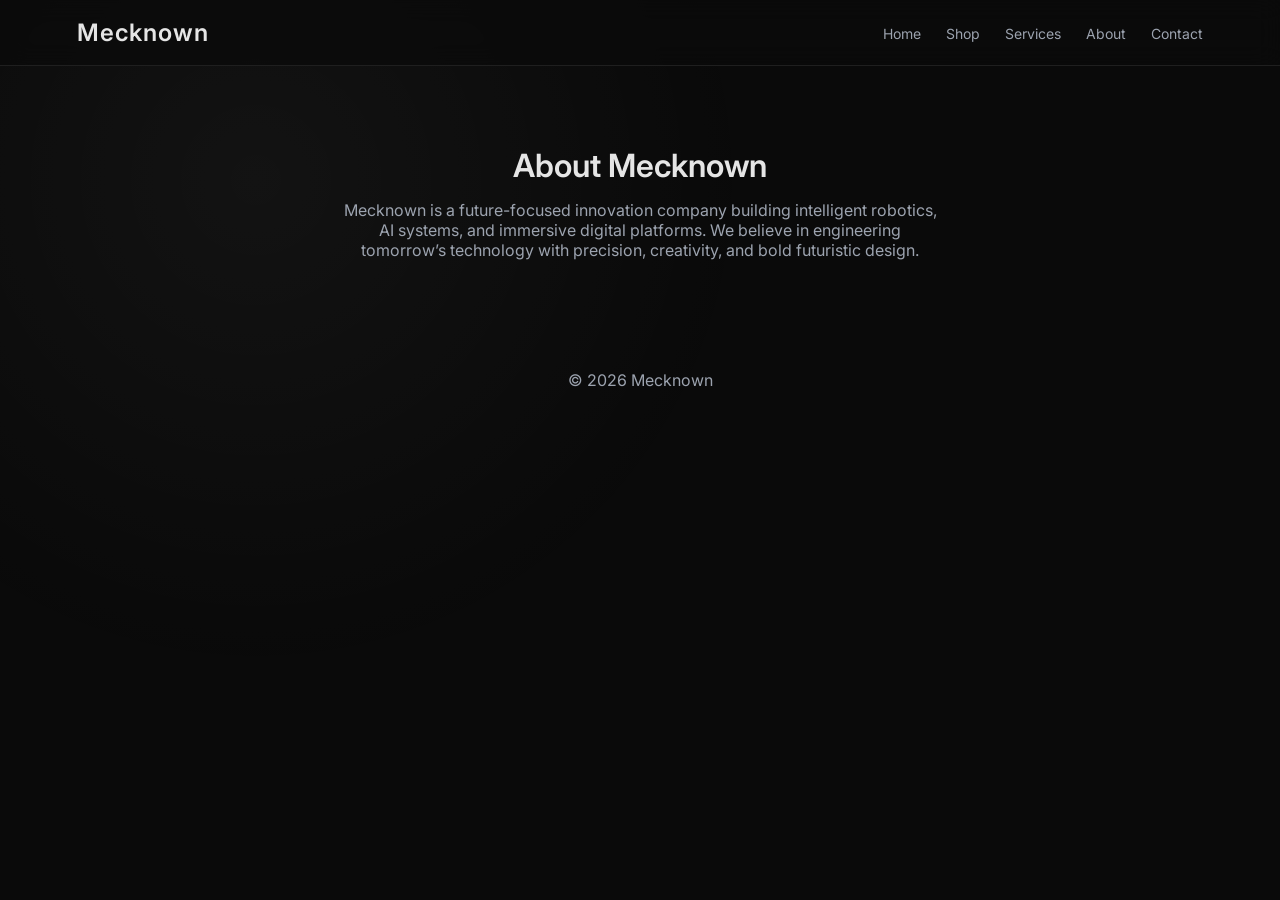
==== about.html @ 99750cce "Add files via upload" ====
<!DOCTYPE html>
<html>
<head>
<title>Mecknown - About</title>
<meta name="viewport" content="width=device-width, initial-scale=1.0">
<link rel="stylesheet" href="style.css">
<link rel="icon" href="favicon.ico">
</head>
<body>

<div id="loader"><div class="hologram">MECKNOWN</div></div>


<nav>
  <h1>Mecknown</h1>
  <div class="menu-toggle" id="menu-toggle">
    <span></span><span></span><span></span>
  </div>
  <ul id="nav-links">
    <li><a href="index.html">Home</a></li>
    <li><a href="shop.html">Shop</a></li>
    <li><a href="services.html">Services</a></li>
    <li><a href="about.html">About</a></li>
    <li><a href="contact.html">Contact</a></li>
  </ul>
</nav>


<section class="section">
<h2>About Mecknown</h2>
<p>
Mecknown is a future-focused innovation company building intelligent robotics,
AI systems, and immersive digital platforms.
We believe in engineering tomorrow’s technology with precision, creativity,
and bold futuristic design.
</p>
</section>

<footer>© 2026 Mecknown</footer>

<script>
window.onload=function(){
document.getElementById("loader").style.display="none";
};

const toggle=document.getElementById("menu-toggle");
const navLinks=document.getElementById("nav-links");

if(toggle){
toggle.addEventListener("click",function(){
navLinks.classList.toggle("active");
toggle.classList.toggle("active");
});
}
</script>

</body>
</html>
---- style.css ----
@import url('https://fonts.googleapis.com/css2?family=Inter:wght@300;400;600&display=swap');

/* ===== ROOT ===== */
:root{
  --bg:#0a0a0a;
  --card:#111111;
  --border:#1f1f1f;
  --text:#e5e5e5;
  --muted:#9ca3af;
  --primary:#ffffff;
}

/* ===== GLOBAL ===== */
*{
  margin:0;
  padding:0;
  box-sizing:border-box;
  font-family:'Inter',sans-serif;
}

body{
  background:var(--bg);
  color:var(--text);
  min-height:100vh;
}

/* subtle background */
body::before{
  content:"";
  position:fixed;
  inset:0;
  background: radial-gradient(circle at 20% 20%, rgba(255,255,255,0.04), transparent 40%);
  z-index:-1;
}

/* ===== NAVBAR ===== */
nav{
  display:flex;
  justify-content:space-between;
  align-items:center;
  padding:18px 6%;
  position:sticky;
  top:0;
  background:rgba(10,10,10,0.7);
  backdrop-filter:blur(12px);
  border-bottom:1px solid var(--border);
  z-index:1000;
}

nav h1{
  font-weight:600;
  letter-spacing:1px;
}

/* SEARCH BAR (NEW) */
nav input{
  width:40%;
  padding:10px;
  border-radius:8px;
  border:1px solid var(--border);
  background:#0f0f0f;
  color:var(--text);
  transition:0.2s;
}

nav input:focus{
  outline:none;
  border-color:#333;
}

nav ul{
  display:flex;
  gap:25px;
  list-style:none;
}

nav a{
  color:var(--muted);
  text-decoration:none;
  font-size:14px;
  transition:0.2s;
}

nav a:hover{
  color:var(--text);
}

/* ===== HAMBURGER ===== */
.menu-toggle{
  display:none;
  flex-direction:column;
  cursor:pointer;
}

.menu-toggle span{
  width:25px;
  height:2px;
  background:white;
  margin:4px 0;
}

/* ===== MOBILE ===== */
@media(max-width:768px){
  .menu-toggle{display:flex;}

  nav{
    flex-wrap:wrap;
  }

  nav input{
    width:100%;
    margin-top:10px;
  }

  nav ul{
    position:absolute;
    top:60px;
    right:0;
    width:220px;
    flex-direction:column;
    background:#000;
    padding:20px;
    transform:translateX(100%);
    transition:0.3s;
  }

  nav ul.active{
    transform:translateX(0);
  }
}

/* ===== SECTIONS ===== */
.section{
  padding:80px 6%;
  text-align:center;
}

.section h2{
  font-size:32px;
  margin-bottom:15px;
  font-weight:600;
}

.section p{
  max-width:600px;
  margin:auto;
  color:var(--muted);
}

/* ===== HERO ===== */
.hero h2{
  font-size:40px;
}

.hero p{
  margin-top:10px;
}

.hero-buttons{
  margin-top:25px;
  display:flex;
  gap:15px;
  justify-content:center;
  flex-wrap:wrap;
}

/* ===== BUTTONS ===== */
button{
  padding:12px 20px;
  border-radius:999px;
  border:none;
  cursor:pointer;
  font-weight:500;
  transition:0.2s;
}

.primary-btn{
  background:white;
  color:black;
}

.secondary-btn{
  background:transparent;
  border:1px solid var(--border);
  color:white;
}

button:hover{
  transform:scale(1.05);
}

/* ===== CARDS ===== */
.card-container{
  display:grid;
  grid-template-columns:repeat(auto-fit,minmax(250px,1fr));
  gap:20px;
  margin-top:40px;
}

.card{
  background:var(--card);
  border:1px solid var(--border);
  padding:25px;
  border-radius:14px;
  text-align:left;
  transition:0.2s;
}

.card:hover{
  transform:translateY(-5px);
  border-color:#333;
}

/* ===== SHOP ===== */
.shop-header{
  display:flex;
  justify-content:space-between;
  align-items:center;
  margin:20px 0;
  flex-wrap:wrap;
  gap:10px;
}

.shop-grid{
  display:grid;
  grid-template-columns:repeat(auto-fit,minmax(220px,1fr));
  gap:20px;
  margin-top:30px;
}

/* PRODUCT CARD */
.product-card{
  background:var(--card);
  border:1px solid var(--border);
  border-radius:14px;
  padding:15px;
  transition:0.3s;
  position:relative;
  overflow:hidden;
}

/* BADGE */
.product-card::before{
  content:"NEW";
  position:absolute;
  top:10px;
  left:10px;
  font-size:10px;
  background:white;
  color:black;
  padding:3px 6px;
  border-radius:4px;
}

/* HOVER EFFECT */
.product-card:hover{
  transform:translateY(-6px) scale(1.01);
  border-color:#2a2a2a;
  box-shadow:0 10px 25px rgba(0,0,0,0.4);
}

/* IMAGE */
.product-card img{
  width:100%;
  height:180px;
  object-fit:cover;
  border-radius:10px;
  transition:0.3s;
}

.product-card:hover img{
  transform:scale(1.05);
}

/* TEXT */
.product-card h3{
  margin:12px 0 5px;
  font-size:15px;
}

.product-card p{
  font-size:13px;
  color:var(--muted);
}

/* RATING */
.rating{
  font-size:12px;
  margin:5px 0;
  color:#facc15;
}

/* PRICE */
.price{
  margin-top:8px;
  font-weight:600;
  font-size:16px;
  color:#22c55e;
}

/* BUTTON */
.product-card button{
  margin-top:10px;
  width:100%;
  background:white;
  color:black;
  border-radius:8px;
}

.product-card button:hover{
  background:#e5e5e5;
}

/* ===== FORM ===== */
form{
  max-width:450px;
  margin:40px auto;
  display:flex;
  flex-direction:column;
  gap:15px;
}

input,textarea{
  padding:12px;
  border-radius:8px;
  border:1px solid var(--border);
  background:#0f0f0f;
  color:white;
}

input:focus,textarea:focus{
  outline:none;
  border-color:#333;
}

/* ===== FOOTER ===== */
footer{
  text-align:center;
  padding:30px;
  color:var(--muted);
}
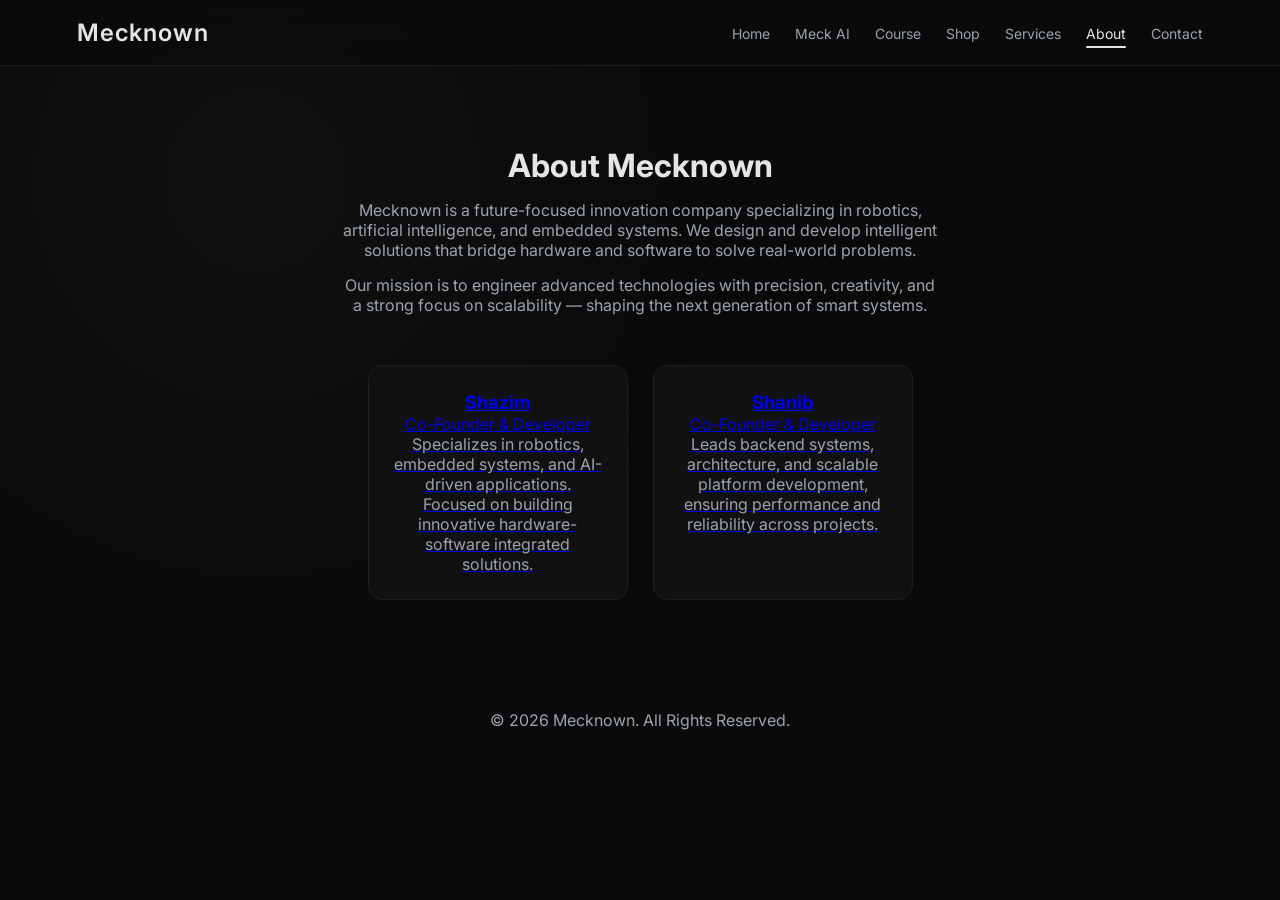
==== commit fa96b12c: "Add files via upload" ====
--- a/about.html
+++ b/about.html
@@ -1,58 +1,145 @@
-<!DOCTYPE html>
-<html>
-<head>
-<title>Mecknown - About</title>
-<meta name="viewport" content="width=device-width, initial-scale=1.0">
-<link rel="stylesheet" href="style.css">
-<link rel="icon" href="favicon.ico">
-</head>
-<body>
-
-<div id="loader"><div class="hologram">MECKNOWN</div></div>
-
-
-<nav>
-  <h1>Mecknown</h1>
-  <div class="menu-toggle" id="menu-toggle">
-    <span></span><span></span><span></span>
-  </div>
-  <ul id="nav-links">
-    <li><a href="index.html">Home</a></li>
-    <li><a href="shop.html">Shop</a></li>
-    <li><a href="services.html">Services</a></li>
-    <li><a href="about.html">About</a></li>
-    <li><a href="contact.html">Contact</a></li>
-  </ul>
-</nav>
-
-
-<section class="section">
-<h2>About Mecknown</h2>
-<p>
-Mecknown is a future-focused innovation company building intelligent robotics,
-AI systems, and immersive digital platforms.
-We believe in engineering tomorrow’s technology with precision, creativity,
-and bold futuristic design.
-</p>
-</section>
-
-<footer>© 2026 Mecknown</footer>
-
-<script>
-window.onload=function(){
-document.getElementById("loader").style.display="none";
-};
-
-const toggle=document.getElementById("menu-toggle");
-const navLinks=document.getElementById("nav-links");
-
-if(toggle){
-toggle.addEventListener("click",function(){
-navLinks.classList.toggle("active");
-toggle.classList.toggle("active");
-});
-}
-</script>
-
-</body>
-</html>
+<!DOCTYPE html>
+<html lang="en">
+<head>
+
+<title>About Mecknown | Robotics, AI & Innovation Company</title>
+
+<meta charset="UTF-8">
+<meta name="viewport" content="width=device-width, initial-scale=1.0">
+
+<!-- SEO -->
+<meta name="description" content="Learn about Mecknown - a future-focused company building robotics, AI systems, and smart digital platforms. Meet the founders and vision behind the innovation.">
+<meta name="keywords" content="Mecknown, robotics company, AI development, embedded systems, tech startup India, robotics engineers">
+<meta name="author" content="Mecknown">
+<link rel="canonical" href="https://mecknown.in/about">
+
+<!-- Open Graph (for sharing) -->
+<meta property="og:title" content="About Mecknown">
+<meta property="og:description" content="We build robotics, AI systems, and intelligent solutions for the future.">
+<meta property="og:type" content="website">
+<meta property="og:url" content="https://mecknown.in/about">
+<meta property="og:image" content="https://mecknown.in/assets/logo.png">
+
+<link rel="stylesheet" href="style.css">
+<link rel="icon" href="favicon.ico">
+
+</head>
+
+<body>
+
+<!-- LOADER (MATCHED WITH INDEX) -->
+<div id="loader">
+  <img src="assets/logo.png" alt="Mecknown Loading" class="loader-logo">
+</div>
+
+<nav>
+  <h1>Mecknown</h1>
+  <div class="menu-toggle" id="menu-toggle">
+    <span></span><span></span><span></span>
+  </div>
+  <ul id="nav-links">
+    <li><a href="index.html">Home</a></li>
+    <li><a href="ai.html">Meck AI</a></li>
+    <li><a href="course.html">Course</a></li>
+    <li><a href="shop.html">Shop</a></li>
+    <li><a href="services.html">Services</a></li>
+    <li><a href="about.html" class="active">About</a></li>
+    <li><a href="contact.html">Contact</a></li>
+  </ul>
+</nav>
+
+<section class="section">
+  <h2>About Mecknown</h2>
+
+  <p>
+    Mecknown is a future-focused innovation company specializing in robotics,
+    artificial intelligence, and embedded systems. We design and develop
+    intelligent solutions that bridge hardware and software to solve real-world problems.
+  </p>
+
+  <p style="margin-top:15px;">
+    Our mission is to engineer advanced technologies with precision, creativity,
+    and a strong focus on scalability — shaping the next generation of smart systems.
+  </p>
+
+  <!-- TEAM -->
+  <div class="team">
+
+    <!-- SHAZIM -->
+    <a href="shazim.html" class="member">
+      <h3>Shazim</h3>
+      <span>Co-Founder & Developer</span>
+      <p>
+        Specializes in robotics, embedded systems, and AI-driven applications.
+        Focused on building innovative hardware-software integrated solutions.
+      </p>
+    </a>
+
+    <!-- SHANIB -->
+    <a href="shanib.html" class="member">
+      <h3>Shanib</h3>
+      <span>Co-Founder & Developer</span>
+      <p>
+        Leads backend systems, architecture, and scalable platform development,
+        ensuring performance and reliability across projects.
+      </p>
+    </a>
+
+  </div>
+
+</section>
+
+<footer>
+© 2026 Mecknown. All Rights Reserved.
+</footer>
+
+<script>
+
+/* ===== LOADER (MATCH INDEX) ===== */
+window.addEventListener("load", function () {
+  const loader = document.getElementById("loader");
+
+  if (loader) {
+    document.body.style.overflow = "hidden";
+
+    setTimeout(() => {
+      loader.style.opacity = "0";
+    }, 100);
+
+    setTimeout(() => {
+      loader.style.display = "none";
+      document.body.style.overflow = "auto";
+    }, 500);
+  }
+});
+
+/* ===== MOBILE MENU ===== */
+const toggle = document.getElementById("menu-toggle");
+const navLinks = document.getElementById("nav-links");
+
+if(toggle){
+  toggle.addEventListener("click", function(){
+    navLinks.classList.toggle("active");
+    toggle.classList.toggle("active");
+  });
+}
+
+/* ===== SCROLL ANIMATION ===== */
+const members = document.querySelectorAll('.member');
+
+const observer = new IntersectionObserver((entries) => {
+  entries.forEach((entry, index) => {
+    if (entry.isIntersecting) {
+      setTimeout(() => {
+        entry.target.classList.add('show');
+      }, index * 200);
+    }
+  });
+}, { threshold: 0.2 });
+
+members.forEach(member => observer.observe(member));
+
+</script>
+
+</body>
+</html>
--- a/style.css
+++ b/style.css
@@ -1,341 +1,339 @@
-@import url('https://fonts.googleapis.com/css2?family=Inter:wght@300;400;600&display=swap');
-
-/* ===== ROOT ===== */
-:root{
-  --bg:#0a0a0a;
-  --card:#111111;
-  --border:#1f1f1f;
-  --text:#e5e5e5;
-  --muted:#9ca3af;
-  --primary:#ffffff;
-}
-
-/* ===== GLOBAL ===== */
-*{
-  margin:0;
-  padding:0;
-  box-sizing:border-box;
-  font-family:'Inter',sans-serif;
-}
-
-body{
-  background:var(--bg);
-  color:var(--text);
-  min-height:100vh;
-}
-
-/* subtle background */
-body::before{
-  content:"";
-  position:fixed;
-  inset:0;
-  background: radial-gradient(circle at 20% 20%, rgba(255,255,255,0.04), transparent 40%);
-  z-index:-1;
-}
-
-/* ===== NAVBAR ===== */
-nav{
-  display:flex;
-  justify-content:space-between;
-  align-items:center;
-  padding:18px 6%;
-  position:sticky;
-  top:0;
-  background:rgba(10,10,10,0.7);
-  backdrop-filter:blur(12px);
-  border-bottom:1px solid var(--border);
-  z-index:1000;
-}
-
-nav h1{
-  font-weight:600;
-  letter-spacing:1px;
-}
-
-/* SEARCH BAR (NEW) */
-nav input{
-  width:40%;
-  padding:10px;
-  border-radius:8px;
-  border:1px solid var(--border);
-  background:#0f0f0f;
-  color:var(--text);
-  transition:0.2s;
-}
-
-nav input:focus{
-  outline:none;
-  border-color:#333;
-}
-
-nav ul{
-  display:flex;
-  gap:25px;
-  list-style:none;
-}
-
-nav a{
-  color:var(--muted);
-  text-decoration:none;
-  font-size:14px;
-  transition:0.2s;
-}
-
-nav a:hover{
-  color:var(--text);
-}
-
-/* ===== HAMBURGER ===== */
-.menu-toggle{
-  display:none;
-  flex-direction:column;
-  cursor:pointer;
-}
-
-.menu-toggle span{
-  width:25px;
-  height:2px;
-  background:white;
-  margin:4px 0;
-}
-
-/* ===== MOBILE ===== */
-@media(max-width:768px){
-  .menu-toggle{display:flex;}
-
-  nav{
-    flex-wrap:wrap;
-  }
-
-  nav input{
-    width:100%;
-    margin-top:10px;
-  }
-
-  nav ul{
-    position:absolute;
-    top:60px;
-    right:0;
-    width:220px;
-    flex-direction:column;
-    background:#000;
-    padding:20px;
-    transform:translateX(100%);
-    transition:0.3s;
-  }
-
-  nav ul.active{
-    transform:translateX(0);
-  }
-}
-
-/* ===== SECTIONS ===== */
-.section{
-  padding:80px 6%;
-  text-align:center;
-}
-
-.section h2{
-  font-size:32px;
-  margin-bottom:15px;
-  font-weight:600;
-}
-
-.section p{
-  max-width:600px;
-  margin:auto;
-  color:var(--muted);
-}
-
-/* ===== HERO ===== */
-.hero h2{
-  font-size:40px;
-}
-
-.hero p{
-  margin-top:10px;
-}
-
-.hero-buttons{
-  margin-top:25px;
-  display:flex;
-  gap:15px;
-  justify-content:center;
-  flex-wrap:wrap;
-}
-
-/* ===== BUTTONS ===== */
-button{
-  padding:12px 20px;
-  border-radius:999px;
-  border:none;
-  cursor:pointer;
-  font-weight:500;
-  transition:0.2s;
-}
-
-.primary-btn{
-  background:white;
-  color:black;
-}
-
-.secondary-btn{
-  background:transparent;
-  border:1px solid var(--border);
-  color:white;
-}
-
-button:hover{
-  transform:scale(1.05);
-}
-
-/* ===== CARDS ===== */
-.card-container{
-  display:grid;
-  grid-template-columns:repeat(auto-fit,minmax(250px,1fr));
-  gap:20px;
-  margin-top:40px;
-}
-
-.card{
-  background:var(--card);
-  border:1px solid var(--border);
-  padding:25px;
-  border-radius:14px;
-  text-align:left;
-  transition:0.2s;
-}
-
-.card:hover{
-  transform:translateY(-5px);
-  border-color:#333;
-}
-
-/* ===== SHOP ===== */
-.shop-header{
-  display:flex;
-  justify-content:space-between;
-  align-items:center;
-  margin:20px 0;
-  flex-wrap:wrap;
-  gap:10px;
-}
-
-.shop-grid{
-  display:grid;
-  grid-template-columns:repeat(auto-fit,minmax(220px,1fr));
-  gap:20px;
-  margin-top:30px;
-}
-
-/* PRODUCT CARD */
-.product-card{
-  background:var(--card);
-  border:1px solid var(--border);
-  border-radius:14px;
-  padding:15px;
-  transition:0.3s;
-  position:relative;
-  overflow:hidden;
-}
-
-/* BADGE */
-.product-card::before{
-  content:"NEW";
-  position:absolute;
-  top:10px;
-  left:10px;
-  font-size:10px;
-  background:white;
-  color:black;
-  padding:3px 6px;
-  border-radius:4px;
-}
-
-/* HOVER EFFECT */
-.product-card:hover{
-  transform:translateY(-6px) scale(1.01);
-  border-color:#2a2a2a;
-  box-shadow:0 10px 25px rgba(0,0,0,0.4);
-}
-
-/* IMAGE */
-.product-card img{
-  width:100%;
-  height:180px;
-  object-fit:cover;
-  border-radius:10px;
-  transition:0.3s;
-}
-
-.product-card:hover img{
-  transform:scale(1.05);
-}
-
-/* TEXT */
-.product-card h3{
-  margin:12px 0 5px;
-  font-size:15px;
-}
-
-.product-card p{
-  font-size:13px;
-  color:var(--muted);
-}
-
-/* RATING */
-.rating{
-  font-size:12px;
-  margin:5px 0;
-  color:#facc15;
-}
-
-/* PRICE */
-.price{
-  margin-top:8px;
-  font-weight:600;
-  font-size:16px;
-  color:#22c55e;
-}
-
-/* BUTTON */
-.product-card button{
-  margin-top:10px;
-  width:100%;
-  background:white;
-  color:black;
-  border-radius:8px;
-}
-
-.product-card button:hover{
-  background:#e5e5e5;
-}
-
-/* ===== FORM ===== */
-form{
-  max-width:450px;
-  margin:40px auto;
-  display:flex;
-  flex-direction:column;
-  gap:15px;
-}
-
-input,textarea{
-  padding:12px;
-  border-radius:8px;
-  border:1px solid var(--border);
-  background:#0f0f0f;
-  color:white;
-}
-
-input:focus,textarea:focus{
-  outline:none;
-  border-color:#333;
-}
-
-/* ===== FOOTER ===== */
-footer{
-  text-align:center;
-  padding:30px;
-  color:var(--muted);
-}
+
+@import url('https://fonts.googleapis.com/css2?family=Inter:wght@300;400;600&display=swap');
+
+/* ===== ROOT ===== */
+:root{
+  --bg:#0a0a0a;
+  --card:#111111;
+  --border:#1f1f1f;
+  --text:#e5e5e5;
+  --muted:#9ca3af;
+  --primary:#ffffff;
+  --accent:#22c55e;
+
+  --radius:14px;
+  --radius-sm:10px;
+
+  --shadow:0 10px 25px rgba(0,0,0,0.4);
+  --shadow-lg:0 20px 40px rgba(0,0,0,0.6);
+}
+
+/* ===== GLOBAL ===== */
+*{
+  margin:0;
+  padding:0;
+  box-sizing:border-box;
+  font-family:'Inter',sans-serif;
+}
+
+html{
+  scroll-behavior:smooth;
+}
+
+body{
+  background:var(--bg);
+  color:var(--text);
+  min-height:100vh;
+  -webkit-font-smoothing:antialiased;
+}
+
+/* subtle bg */
+body::before{
+  content:"";
+  position:fixed;
+  inset:0;
+  background: radial-gradient(circle at 20% 20%, rgba(255,255,255,0.03), transparent 40%);
+  z-index:-1;
+}
+
+/* ===== NAVBAR ===== */
+nav{
+  display:flex;
+  justify-content:space-between;
+  align-items:center;
+  padding:18px 6%;
+  position:sticky;
+  top:0;
+  background:rgba(10,10,10,0.7);
+  backdrop-filter:blur(12px);
+  border-bottom:1px solid var(--border);
+  z-index:1000;
+}
+
+nav h1{
+  font-weight:600;
+  letter-spacing:1px;
+}
+
+nav ul{
+  display:flex;
+  gap:25px;
+  list-style:none;
+}
+
+nav a{
+  color:var(--muted);
+  text-decoration:none;
+  font-size:14px;
+  transition:0.25s;
+}
+
+nav a:hover{
+  color:var(--text);
+}
+
+/* ACTIVE */
+nav a.active{
+  color:var(--text);
+  position:relative;
+}
+
+nav a.active::after{
+  content:"";
+  position:absolute;
+  bottom:-6px;
+  left:0;
+  width:100%;
+  height:2px;
+  background:var(--text);
+  border-radius:2px;
+}
+
+/* ===== MENU ===== */
+.menu-toggle{
+  display:none;
+  flex-direction:column;
+  cursor:pointer;
+}
+
+.menu-toggle span{
+  width:25px;
+  height:2px;
+  background:#fff;
+  margin:4px 0;
+  transition:0.3s;
+}
+
+/* ===== MOBILE ===== */
+@media(max-width:768px){
+
+  .menu-toggle{display:flex;}
+
+  nav{
+    flex-wrap:wrap;
+  }
+
+  nav ul{
+    position:absolute;
+    top:60px;
+    right:0;
+    width:220px;
+    flex-direction:column;
+    background:#000;
+    padding:20px;
+    transform:translateX(100%);
+    transition:0.3s;
+  }
+
+  nav ul.active{
+    transform:translateX(0);
+  }
+}
+
+/* ===== SECTION ===== */
+.section{
+  padding:80px 6%;
+  text-align:center;
+}
+
+.section h2{
+  font-size:32px;
+  margin-bottom:15px;
+}
+
+.section p{
+  max-width:600px;
+  margin:auto;
+  color:var(--muted);
+}
+
+/* ===== HERO ===== */
+.hero h2{
+  font-size:42px;
+}
+
+.hero p{
+  margin-top:10px;
+}
+
+.hero-buttons{
+  margin-top:25px;
+  display:flex;
+  gap:15px;
+  justify-content:center;
+  flex-wrap:wrap;
+}
+
+/* ===== BUTTONS ===== */
+button{
+  padding:12px 20px;
+  border-radius:999px;
+  border:none;
+  cursor:pointer;
+  font-weight:500;
+  transition:0.25s;
+}
+
+.primary-btn{
+  background:#fff;
+  color:#000;
+}
+
+.secondary-btn{
+  background:transparent;
+  border:1px solid var(--border);
+  color:#fff;
+}
+
+button:hover{
+  transform:scale(1.05);
+}
+
+/* ===== CARDS ===== */
+.card-container{
+  display:grid;
+  grid-template-columns:repeat(auto-fit,minmax(250px,1fr));
+  gap:20px;
+  margin-top:40px;
+}
+
+.card{
+  background:var(--card);
+  border:1px solid var(--border);
+  padding:25px;
+  border-radius:var(--radius);
+  text-align:left;
+  transition:0.3s;
+}
+
+.card:hover{
+  transform:translateY(-6px);
+  border-color:#2a2a2a;
+  box-shadow:var(--shadow);
+}
+
+/* ===== FORMS ===== */
+form{
+  max-width:450px;
+  margin:40px auto;
+  display:flex;
+  flex-direction:column;
+  gap:15px;
+}
+
+input,textarea{
+  padding:12px;
+  border-radius:var(--radius-sm);
+  border:1px solid var(--border);
+  background:#0f0f0f;
+  color:white;
+}
+
+input:focus,textarea:focus{
+  outline:none;
+  border-color:#333;
+}
+
+/* ===== FOOTER ===== */
+footer{
+  text-align:center;
+  padding:30px;
+  color:var(--muted);
+}
+
+/* ===== LOADER ===== */
+#loader{
+  position:fixed;
+  inset:0;
+  background:#000;
+  display:flex;
+  justify-content:center;
+  align-items:center;
+  z-index:9999;
+  transition:opacity 0.4s ease;
+}
+
+.loader-logo{
+  width:clamp(70px,20vw,110px);
+  animation:spin 1.4s linear infinite;
+}
+
+@keyframes spin{
+  from{transform:rotate(0)}
+  to{transform:rotate(360deg)}
+}
+
+/* ===== TEAM ===== */
+.team{
+  display:flex;
+  justify-content:center;
+  gap:25px;
+  margin-top:50px;
+  flex-wrap:wrap;
+}
+
+.member{
+  background:var(--card);
+  border:1px solid var(--border);
+  padding:25px;
+  border-radius:var(--radius);
+  width:260px;
+  transition:0.4s;
+  opacity:0;
+  transform:translateY(40px);
+}
+
+.member.show{
+  opacity:1;
+  transform:translateY(0);
+}
+
+.member:hover{
+  transform:translateY(-8px) scale(1.02);
+  box-shadow:var(--shadow);
+}
+
+/* ===== AI STATUS ===== */
+.ai-status{
+  display:flex;
+  align-items:center;
+  gap:10px;
+  padding:10px 6%;
+  background:rgba(10,10,10,0.7);
+  border-bottom:1px solid var(--border);
+  font-size:13px;
+  color:var(--muted);
+}
+
+#status-indicator{
+  width:10px;
+  height:10px;
+  border-radius:50%;
+}
+
+.offline{
+  background:#ef4444;
+}
+
+.online{
+  background:#22c55e;
+}
+
+/* ===== SCROLLBAR ===== */
+::-webkit-scrollbar{
+  width:6px;
+}
+::-webkit-scrollbar-thumb{
+  background:#222;
+  border-radius:10px;
+}
